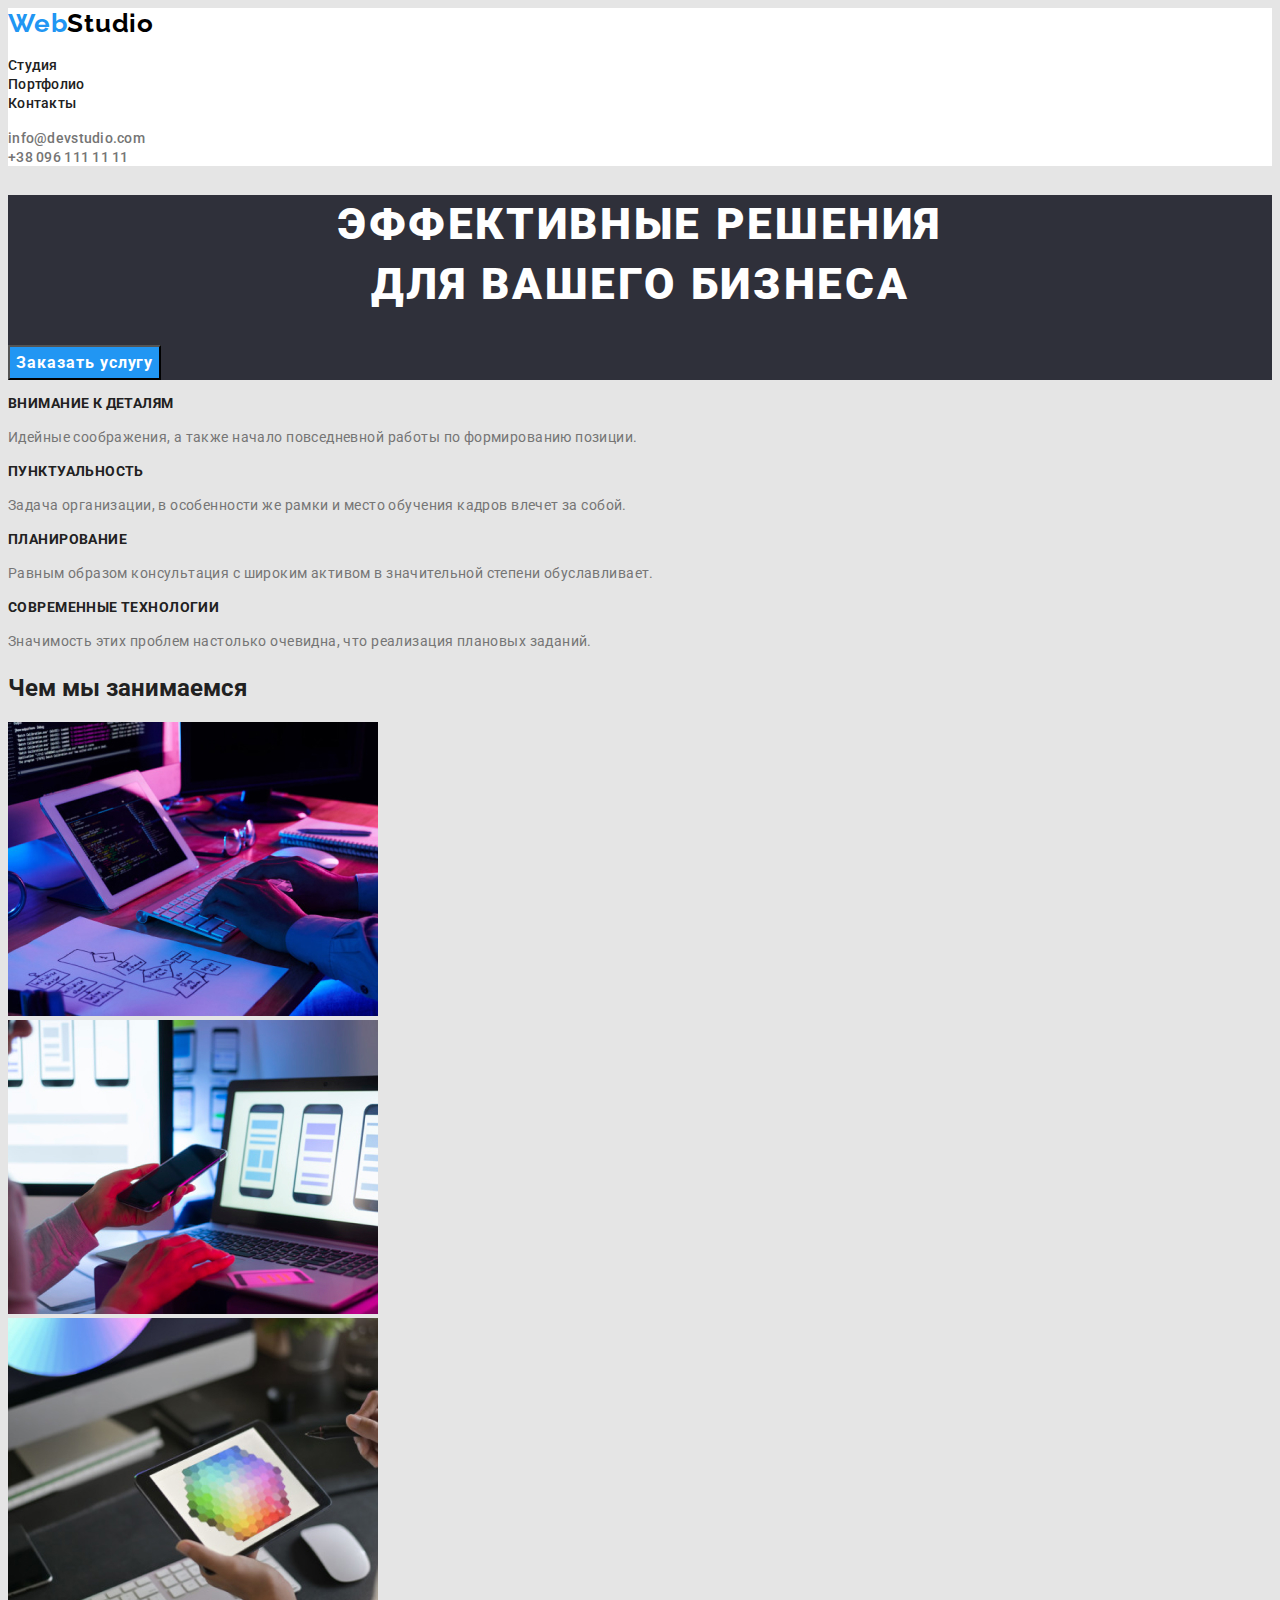
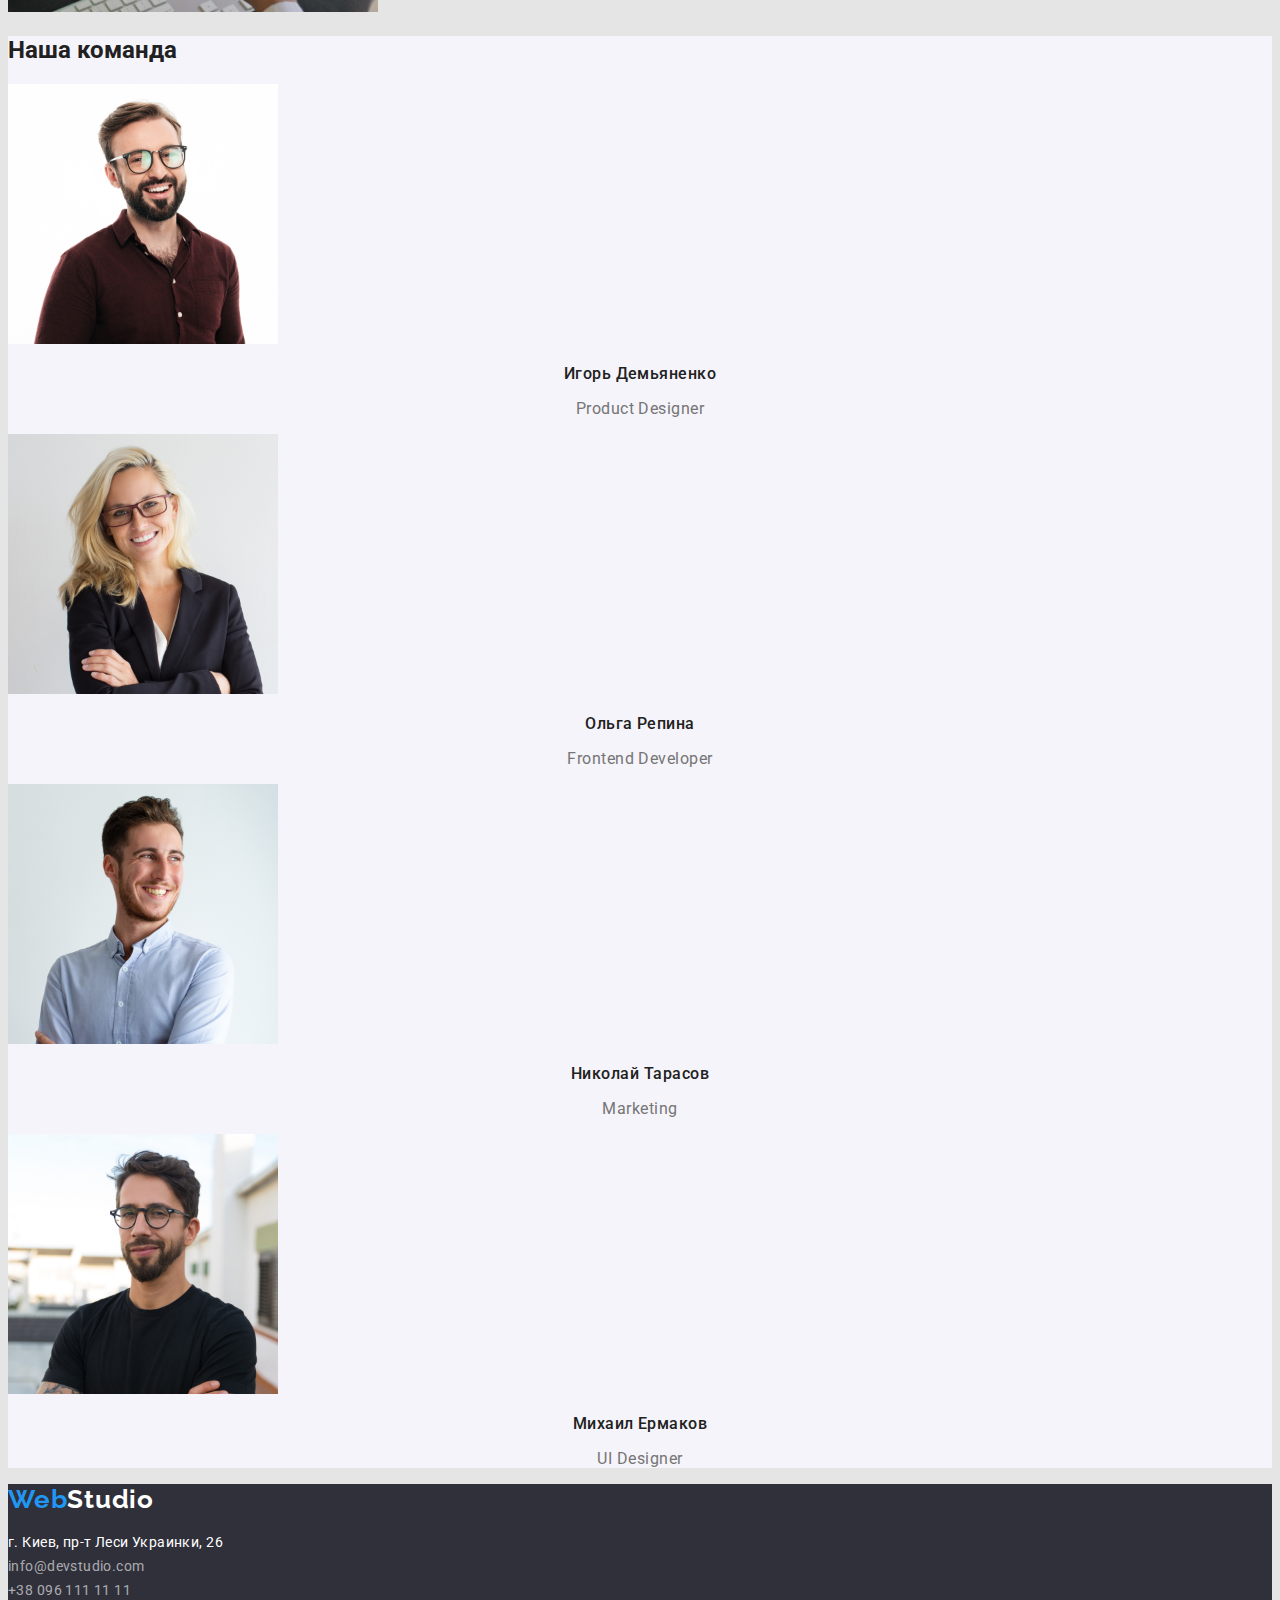
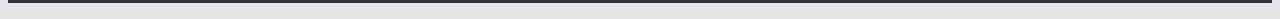
==== index.html @ c7132df7 "Initial commit" ====
<!DOCTYPE html>
<html lang="ru">

<head>
    <meta charset="utf-8" />
    <meta name="viewport" content="width=divice-width, initial-scale=1.0" />
    <title> WebStudio </title>
    <link rel="preconnect" href="https://fonts.googleapis.com">
    <link rel="preconnect" href="https://fonts.gstatic.com" crossorigin>
    <link
        href="https://fonts.googleapis.com/css2?family=Raleway:wght@700&family=Roboto:wght@400;500;700;900&display=swap"
        rel="stylesheet">
    <link rel="stylesheet" href="./css/styles.css">
</head>

<body>
    <header class="header">
        <a class="logo" href="/"><span class="leading-logo">Web</span><span class="trailing-logo">Studio</span></a>
        <nav >
            <ul class="nav list">
                <li><a class="link"  href="/studio.html"><span class="nav-link">Студия</span></a></li>
                <li><a class="link"  href="/portfolio.html"><span class="nav-link">Портфолио</span></a></li>
                <li><a class="link"  href="/contacats.html"><span class="nav-link">Контакты</span class="nav-link"></a> </li>
            </ul>
        </nav>

        <ul class="contact list">
            <li><a class="link"  href="mailto:info@devstudio.com"><span class="contact-link">info@devstudio.com</span></a></li>
            <li><a class="link"  href="tel:+380961111111"><span class="contact-link">+38 096 111 11 11</span></a></a></li>
        </ul>
    </header>
    <main>
        <section class="hero-background">
            <h1 class="hero-title">Эффективные решения <br /> для вашего бизнеса</h1>
            <button class="hero-button" type="button">Заказать услугу</button>
        </section>
        <section>
            <h2 class="characteristics-title">Характеристики</h2>
            <ul class="characteristics list">
                <li>
                    <h3 class="characteristic-title">Внимание к деталям</h3>
                    <p class="characteristic-text">Идейные соображения, а также начало повседневной работы по формированию позиции.</p>
                </li>
                <li>
                    <h3 class="characteristic-title">Пунктуальность</h3>
                    <p class="characteristic-text">Задача организации, в особенности же рамки и место обучения кадров влечет за собой.</p>
                </li>
                <li>
                    <h3 class="characteristic-title">Планирование</h3>
                    <p class="characteristic-text">Равным образом консультация с широким активом в значительной степени обуславливает.</p>
                </li>
                <li>
                    <h3 class="characteristic-title">Современные технологии</h3>
                    <p class="characteristic-text">Значимость этих проблем настолько очевидна, что реализация плановых заданий.</p>
                </li>
            </ul>
        </section>
        <section>
            <h2>Чем мы занимаемся</h2>
            <ul class="tasks list">
                <li><img src="./images/section-photo1.jpg" alt="person typing on the keyboard" width="370" height="294">
                </li>
                <li><img src="./images/section-photo2.jpg" alt="person watching on the phone while browsing laptop"
                        width="370" height="294"></li>
                <li><img src="./images/section-photo3.jpg" alt="person chosing a color gamma on the tablet" width="370"
                        height="294"></li>
            </ul>
        </section>
        <section class="team">
            <h2>Наша команда</h2>
            <ul class="list">
                <li class="teammember-bg">
                    <img src="./images/ihor.jpg" alt="Игорь Демьяненко" width="270" height="260" />
                    <h3 class="teammember-name">Игорь Демьяненко</h3>
                    <p class="teammember-title">Product Designer</p>
                </li>
                <li class="teammember-bg">
                    <img src="./images/olga.jpg" alt="Ольга Репина" width="270" height="260" />
                    <h3 class="teammember-name">Ольга Репина</h3>
                    <p class="teammember-title">Frontend Developer</p>
                </li>
                <li class="teammember-bg">
                    <img src="./images/nikolay.jpg" alt="Николай Тарасов" width="270" height="260" />
                    <h3 class="teammember-name">Николай Тарасов</h3>
                    <p class="teammember-title">Marketing</p>
                </li>
                <li class="teammember-bg">
                    <img src="./images/mikhail.jpg" alt="Михаил Ермаков" width="270" height="260" />
                    <h3 class="teammember-name">Михаил Ермаков</h3>
                    <p class="teammember-title">UI Designer</p>
                </li>
            </ul>
        </section>
    </main>
    <footer class="footer">
        <a class="logo-footer" href="/"><span class="footer-leading-logo">Web</span><span class="footer-trailing-logo">Studio</span></a>
        <address>
            <ul class="list">
                <li><a class="address" href="https://goo.gl/maps/eTvEm1Li8rS29U488"><span class="contact-link-footer">г. Киев, пр-т Леси Украинки, 26</span></a></li>
                <li><a class="address" href="mailto:info@devstudio.com"><span class="contacts">info@devstudio.com</span></a></li>
                <li><a class="address" href="tel:+380961111111"><span class="contacts">+38 096 111 11 11</span></a></li>
            </ul>
        </address>
    </footer>
</body>

</html>
---- css/styles.css ----
.header {
  background-color: #fff;
}

body {
  font-family: "Roboto", sans-serif;
  color: #212121;
  background-color: #e5e5e5;
}

.list {
  list-style-type: none;
  padding-left: 0;
  margin-left: 0;
}

.logo {
  font-family: "Raleway", sans-serif;
  font-style: normal;
  font-weight: bold;
  font-size: 26px;
  line-height: 1.19;
  letter-spacing: 0.03em;
  text-decoration-line: none;
}
.leading-logo {
  color: #2196f3;
}
.trailing-logo {
  color: #000;
}

.link {
  font-family: inherit;
  font-style: normal;
  font-weight: 500;
  font-size: 14px;
  line-height: 1.14;
  letter-spacing: 0.02em;
  text-decoration-line: none;
  color: inherit;
}

.nav-link:hover {
  color: #2196f3;
}

.contact-link {
  color: #757575;
}
.contact-link:hover {
  color: #2196f3;
}

.team {
  background-color: #f5f4fa;
}
.teannenber-bg {
  color: #ffffff;
}
.hero-background {
  background-color: #2f303a;
}
.hero-title {
  font-family: inherit;
  font-style: normal;
  font-weight: 900;
  font-size: 44px;
  line-height: 1.36;
  text-align: center;
  letter-spacing: 0.06em;
  text-transform: uppercase;
  color: #fff;
}

.hero-button {
  font-family: inherit;
  font-style: normal;
  font-weight: bold;
  font-size: 16px;
  line-height: 1.87;
  align-items: center;
  text-align: center;
  letter-spacing: 0.06em;
  color: #fff;
  background-color: #2196f3;
}

.characteristics-title {
  display: none;
}
.characteristic-title {
  font-family: inherit;
  font-style: normal;
  font-weight: bold;
  font-size: 14px;
  line-height: 1.14;
  letter-spacing: 0.03em;
  text-transform: uppercase;
  color: inherit;
}

.characteristic-text {
  font-family: inherit;
  font-style: normal;
  font-weight: normal;
  font-size: 14px;
  line-height: 1.71;
  letter-spacing: 0.03em;
  color: #757575;
}
.teammember-name {
  font-family: inherit;
  font-style: normal;
  font-weight: 500;
  font-size: 16px;
  line-height: 1.19;
  text-align: center;
  letter-spacing: 0.03em;
  color: inherit;
}
.teammember-title {
  font-family: inherit;
  font-style: normal;
  font-weight: normal;
  font-size: 16px;
  line-height: 1.19;
  text-align: center;
  letter-spacing: 0.03em;
  color: #757575;
}

.footer {
  background-color: #2f303a;
}
.logo-footer {
  font-family: Raleway;
  font-style: normal;
  font-weight: bold;
  font-size: 26px;
  line-height: 1.19;
  letter-spacing: 0.03em;
  text-decoration-line: none;
}
.footer-leading-logo {
  color: #2196f3;
}

.footer-trailing-logo {
  color: #fff;
}

.address {
  font-family: inherit;
  font-style: normal;
  font-weight: normal;
  font-size: 14px;
  line-height: 1.71;
  letter-spacing: 0.03em;
  text-decoration-line: none;
  color: #ffffff;
}
.address .contacts {
  color: rgba(255, 255, 255, 0.6);
}

.address:hover,
.contacts:hover {
  color: #2196f3;
}

.filter-button {
  font-family: inherit;
  font-style: normal;
  font-weight: 500;
  font-size: 16px;
  line-height: 1.62;
  text-align: center;
  letter-spacing: 0.03em;
  color: inherit;
  background-color: #f5f4fa;
}

.filter-button:focus,
.filter-button:hover {
  background-color: #2196f3;
}
.portfolio {
  background-color: #fff;
}
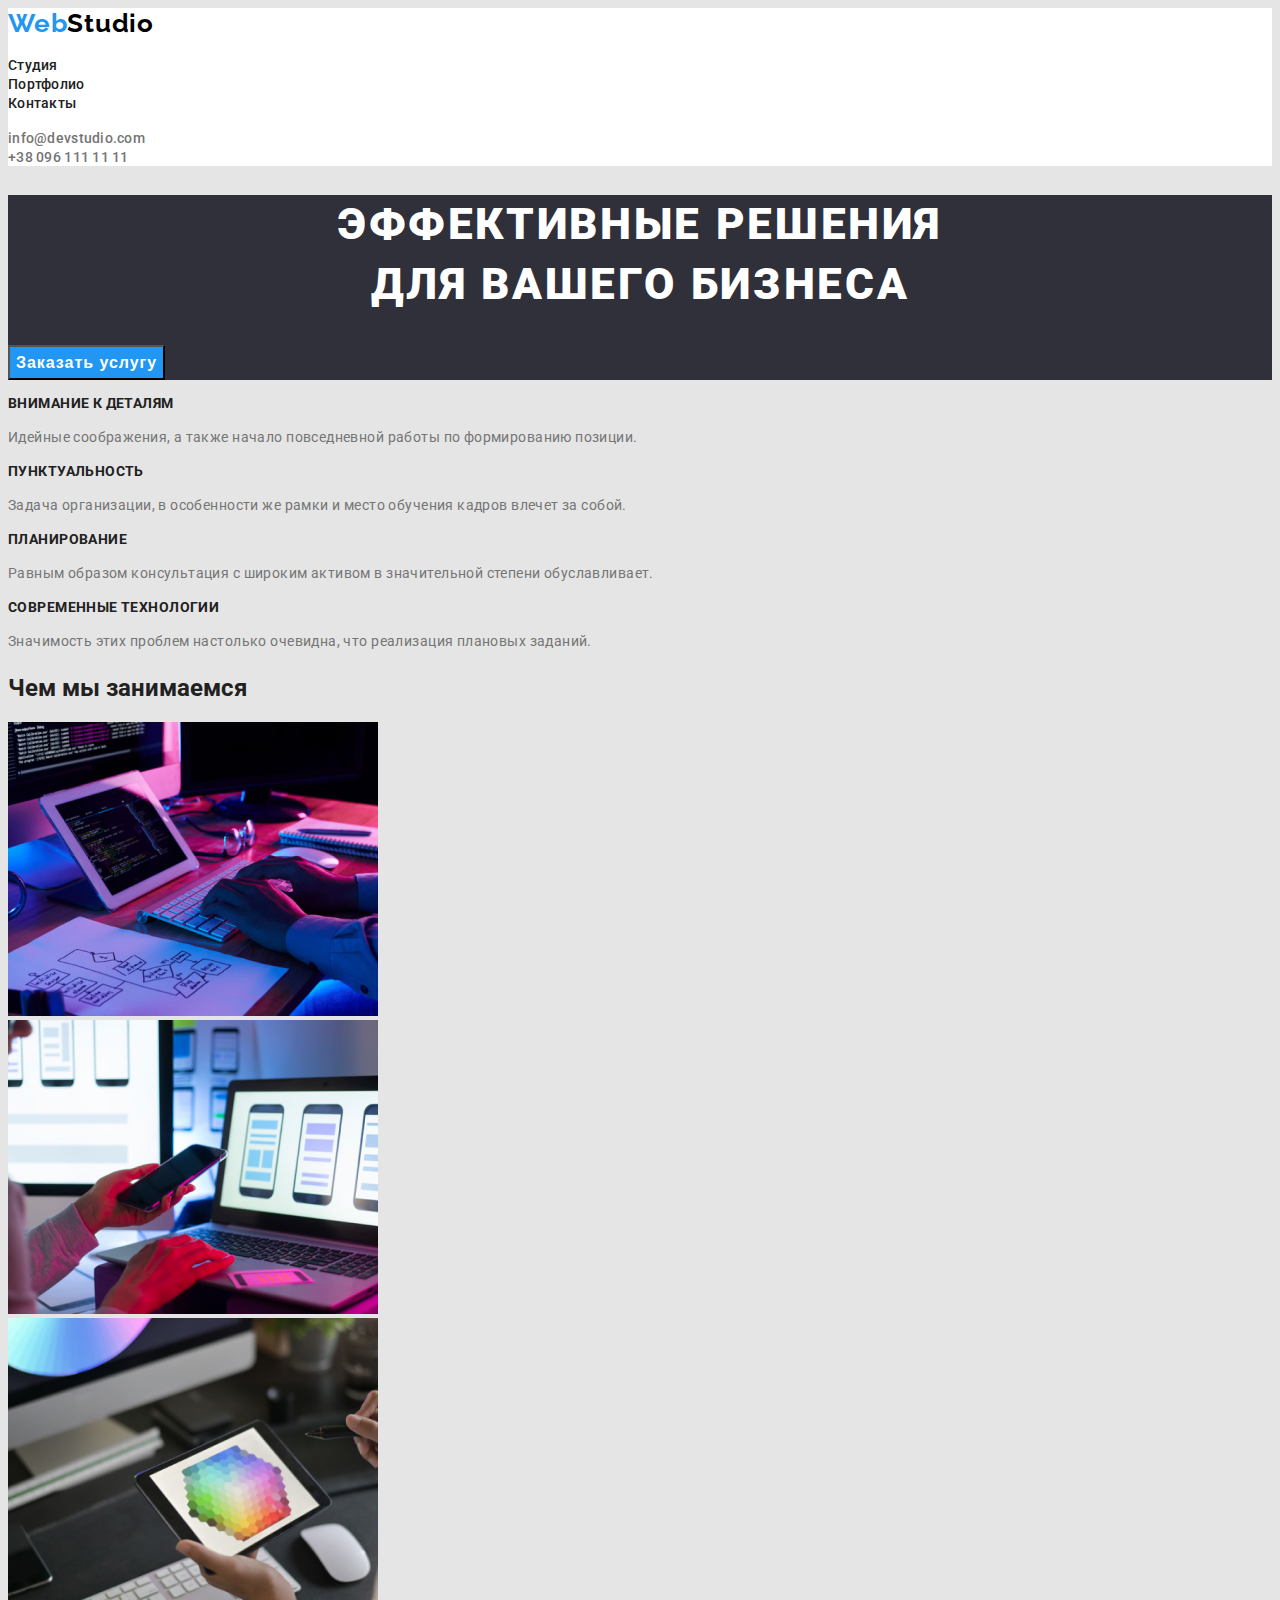
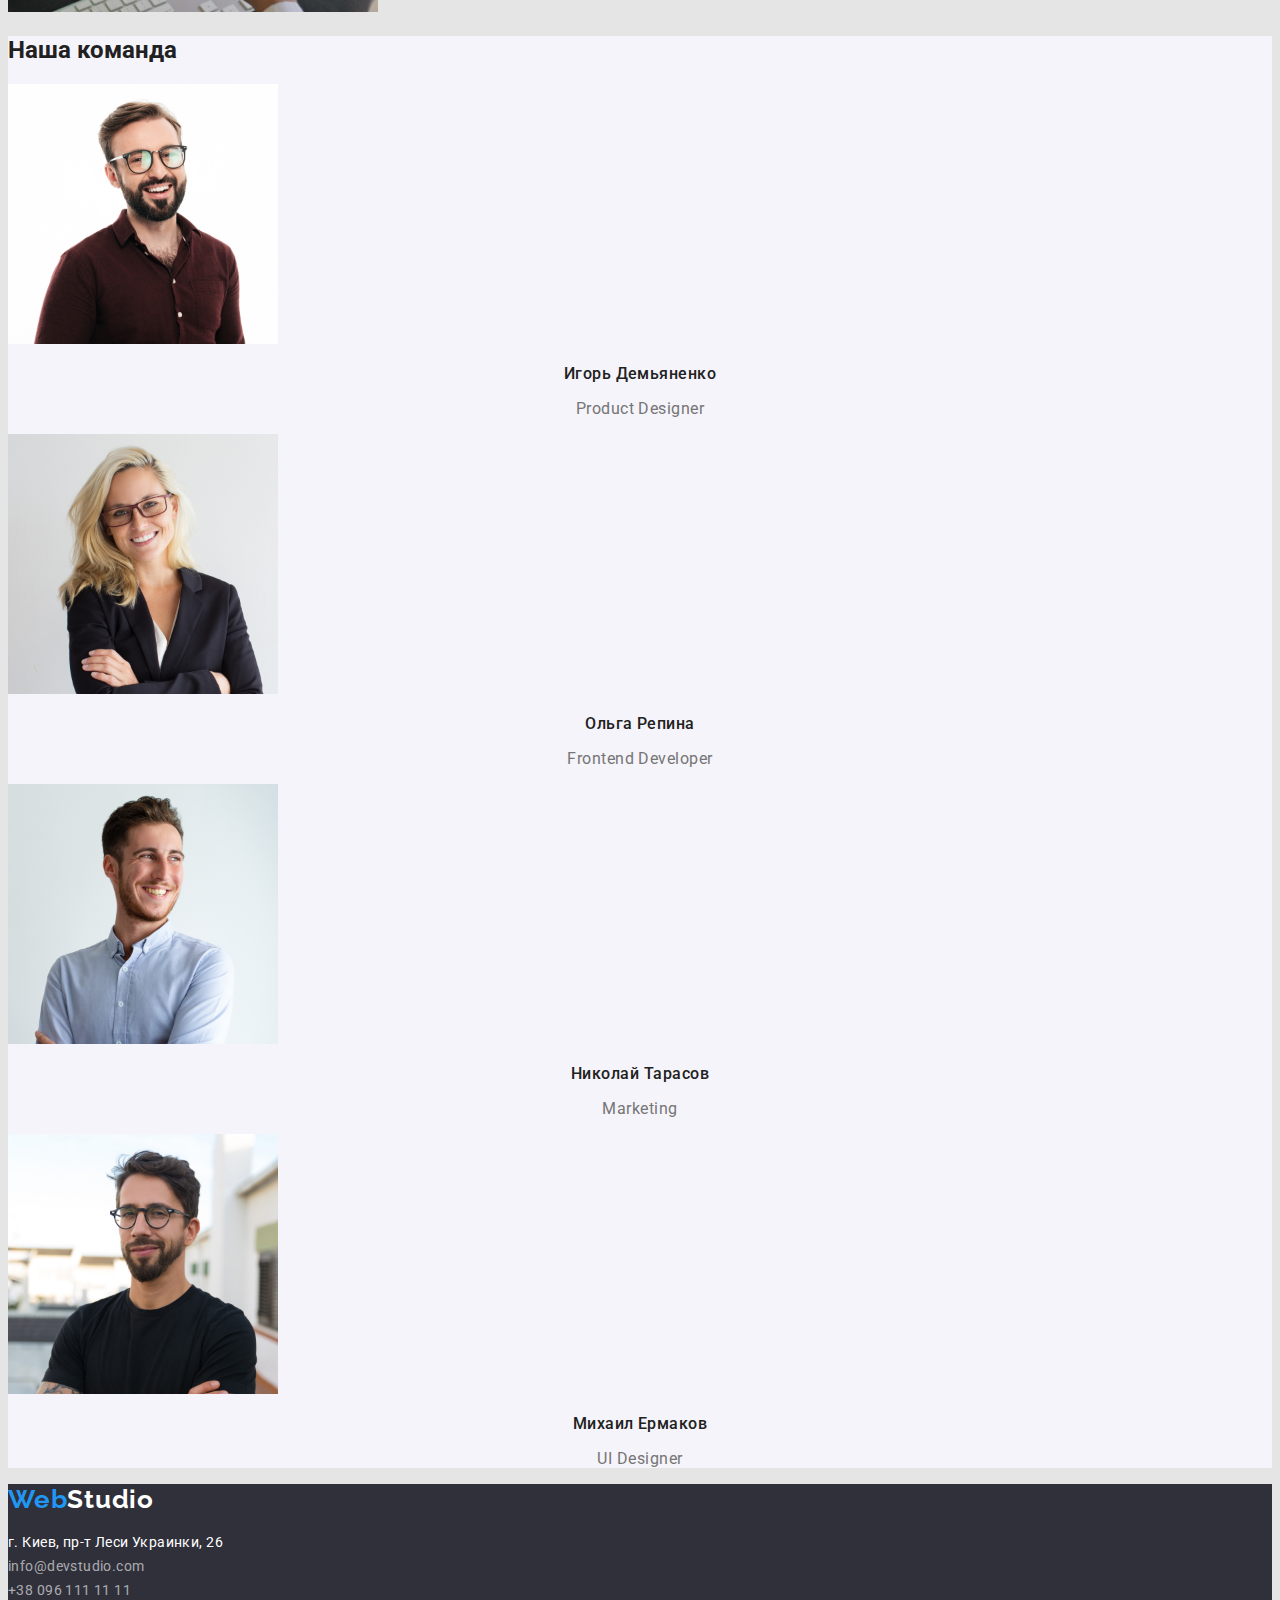
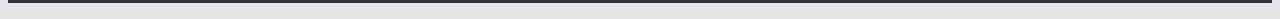
==== commit 84453d2e: "2" ====
--- a/index.html
+++ b/index.html
@@ -18,7 +18,7 @@
         <a class="logo" href="/"><span class="leading-logo">Web</span><span class="trailing-logo">Studio</span></a>
         <nav >
             <ul class="nav list">
-                <li><a class="link"  href="/studio.html"><span class="nav-link">Студия</span></a></li>
+                <li><a class="link"  href="/index.html"><span class="nav-link">Студия</span></a></li>
                 <li><a class="link"  href="/portfolio.html"><span class="nav-link">Портфолио</span></a></li>
                 <li><a class="link"  href="/contacats.html"><span class="nav-link">Контакты</span class="nav-link"></a> </li>
             </ul>
@@ -93,12 +93,15 @@
         </section>
     </main>
     <footer class="footer">
-        <a class="logo-footer" href="/"><span class="footer-leading-logo">Web</span><span class="footer-trailing-logo">Studio</span></a>
+        <a class="logo-footer" href="index.html"><span class="footer-leading-logo">Web</span><span
+                class="footer-trailing-logo">Studio</span></a>
         <address>
             <ul class="list">
-                <li><a class="address" href="https://goo.gl/maps/eTvEm1Li8rS29U488"><span class="contact-link-footer">г. Киев, пр-т Леси Украинки, 26</span></a></li>
-                <li><a class="address" href="mailto:info@devstudio.com"><span class="contacts">info@devstudio.com</span></a></li>
-                <li><a class="address" href="tel:+380961111111"><span class="contacts">+38 096 111 11 11</span></a></li>
+                <li><a class="address contact-link-footer" href="https://goo.gl/maps/eTvEm1Li8rS29U488">г.
+                        Киев, пр-т Леси Украинки, 26</a></li>
+                <li><a class="address contacts" href="mailto:info@devstudio.com">info@devstudio.com</a>
+                </li>
+                <li><a class="address contacts" href="tel:+380961111111">+38 096 111 11 11</a></li>
             </ul>
         </address>
     </footer>
--- a/css/styles.css
+++ b/css/styles.css
@@ -4,6 +4,7 @@
 
 body {
   font-family: "Roboto", sans-serif;
+  font-style: normal;
   color: #212121;
   background-color: #e5e5e5;
 }
@@ -16,7 +17,6 @@
 
 .logo {
   font-family: "Raleway", sans-serif;
-  font-style: normal;
   font-weight: bold;
   font-size: 26px;
   line-height: 1.19;
@@ -31,8 +31,6 @@
 }
 
 .link {
-  font-family: inherit;
-  font-style: normal;
   font-weight: 500;
   font-size: 14px;
   line-height: 1.14;
@@ -62,8 +60,6 @@
   background-color: #2f303a;
 }
 .hero-title {
-  font-family: inherit;
-  font-style: normal;
   font-weight: 900;
   font-size: 44px;
   line-height: 1.36;
@@ -74,8 +70,6 @@
 }
 
 .hero-button {
-  font-family: inherit;
-  font-style: normal;
   font-weight: bold;
   font-size: 16px;
   line-height: 1.87;
@@ -90,8 +84,6 @@
   display: none;
 }
 .characteristic-title {
-  font-family: inherit;
-  font-style: normal;
   font-weight: bold;
   font-size: 14px;
   line-height: 1.14;
@@ -101,17 +93,12 @@
 }
 
 .characteristic-text {
-  font-family: inherit;
-  font-style: normal;
-  font-weight: normal;
   font-size: 14px;
   line-height: 1.71;
   letter-spacing: 0.03em;
   color: #757575;
 }
 .teammember-name {
-  font-family: inherit;
-  font-style: normal;
   font-weight: 500;
   font-size: 16px;
   line-height: 1.19;
@@ -120,9 +107,6 @@
   color: inherit;
 }
 .teammember-title {
-  font-family: inherit;
-  font-style: normal;
-  font-weight: normal;
   font-size: 16px;
   line-height: 1.19;
   text-align: center;
@@ -151,16 +135,14 @@
 }
 
 .address {
-  font-family: inherit;
   font-style: normal;
-  font-weight: normal;
   font-size: 14px;
   line-height: 1.71;
   letter-spacing: 0.03em;
   text-decoration-line: none;
   color: #ffffff;
 }
-.address .contacts {
+.contacts {
   color: rgba(255, 255, 255, 0.6);
 }
 
@@ -170,8 +152,6 @@
 }
 
 .filter-button {
-  font-family: inherit;
-  font-style: normal;
   font-weight: 500;
   font-size: 16px;
   line-height: 1.62;
@@ -188,3 +168,17 @@
 .portfolio {
   background-color: #fff;
 }
+
+.example-name {
+  font-weight: bold;
+  font-size: 18px;
+  line-height: 2;
+  letter-spacing: 0.06em;
+}
+
+.example-type {
+  font-size: 16px;
+  line-height: 1.87;
+  letter-spacing: 0.03em;
+  color: #757575;
+}
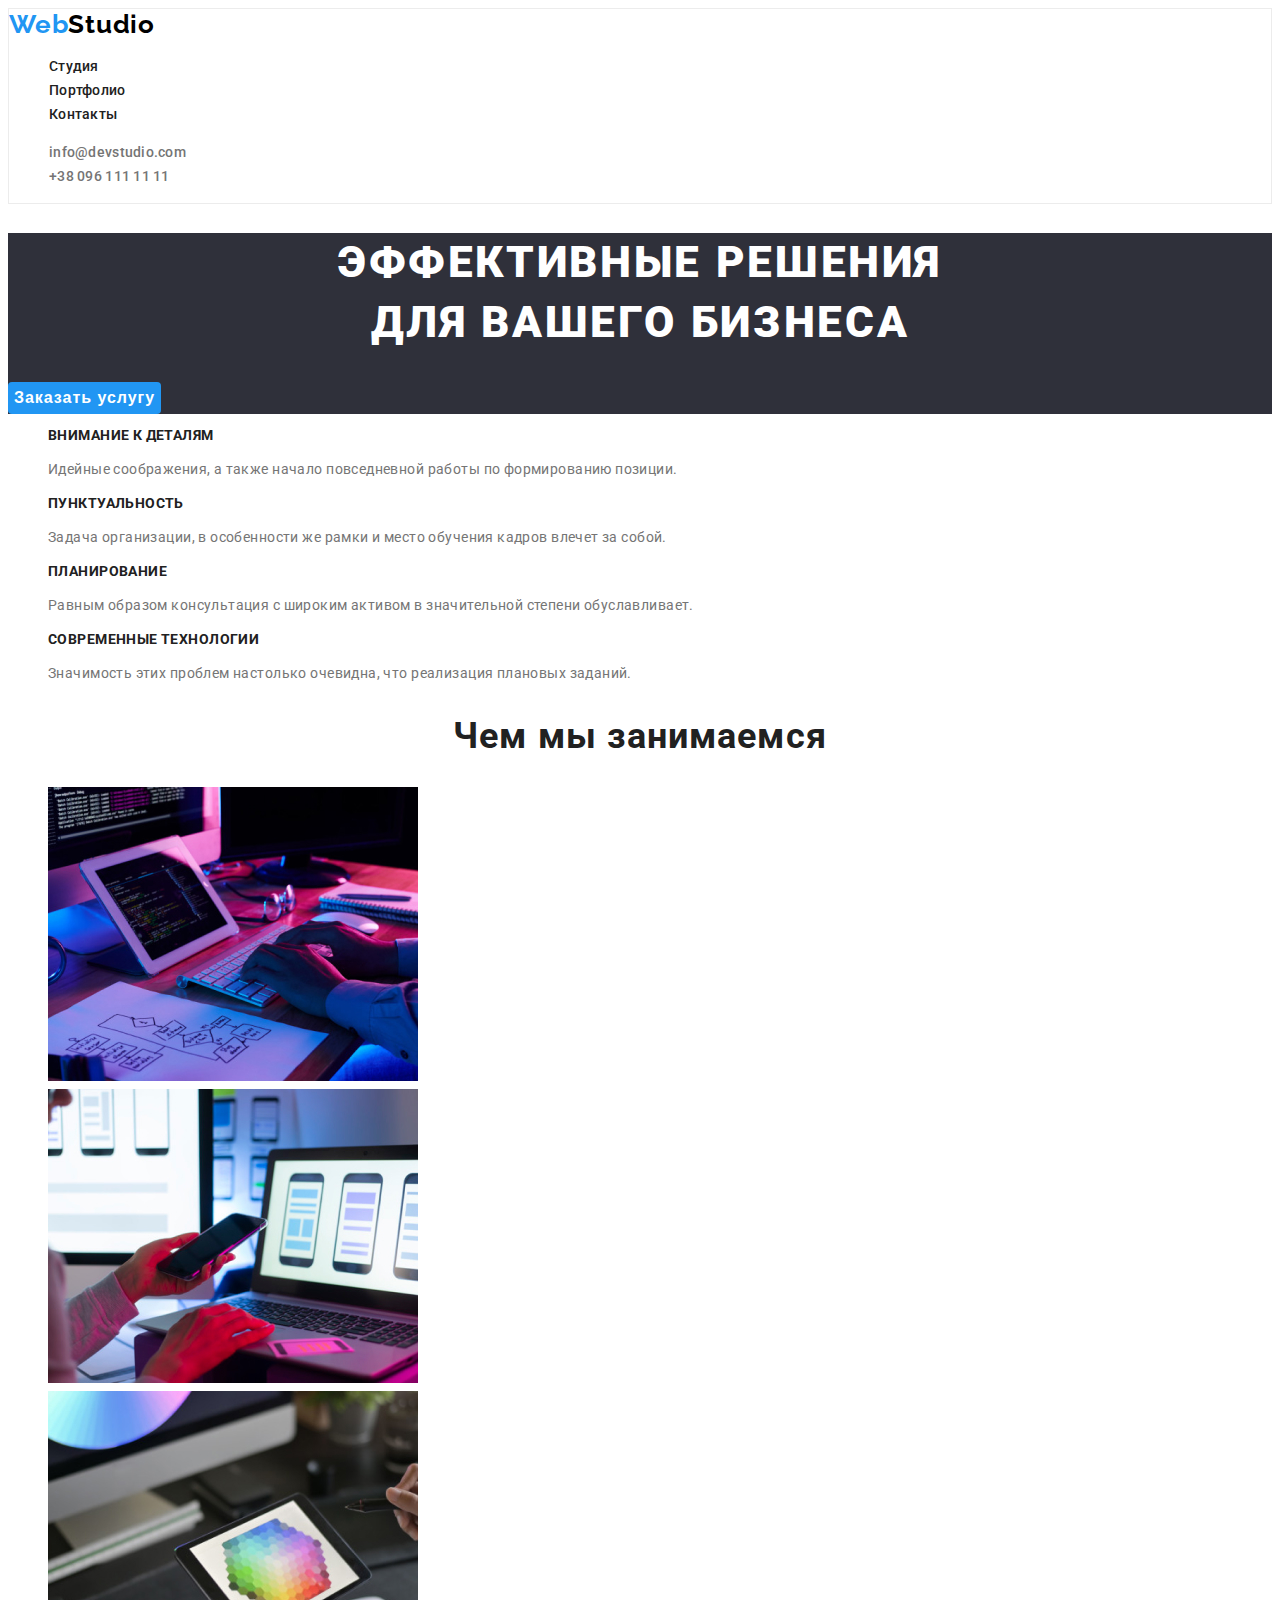
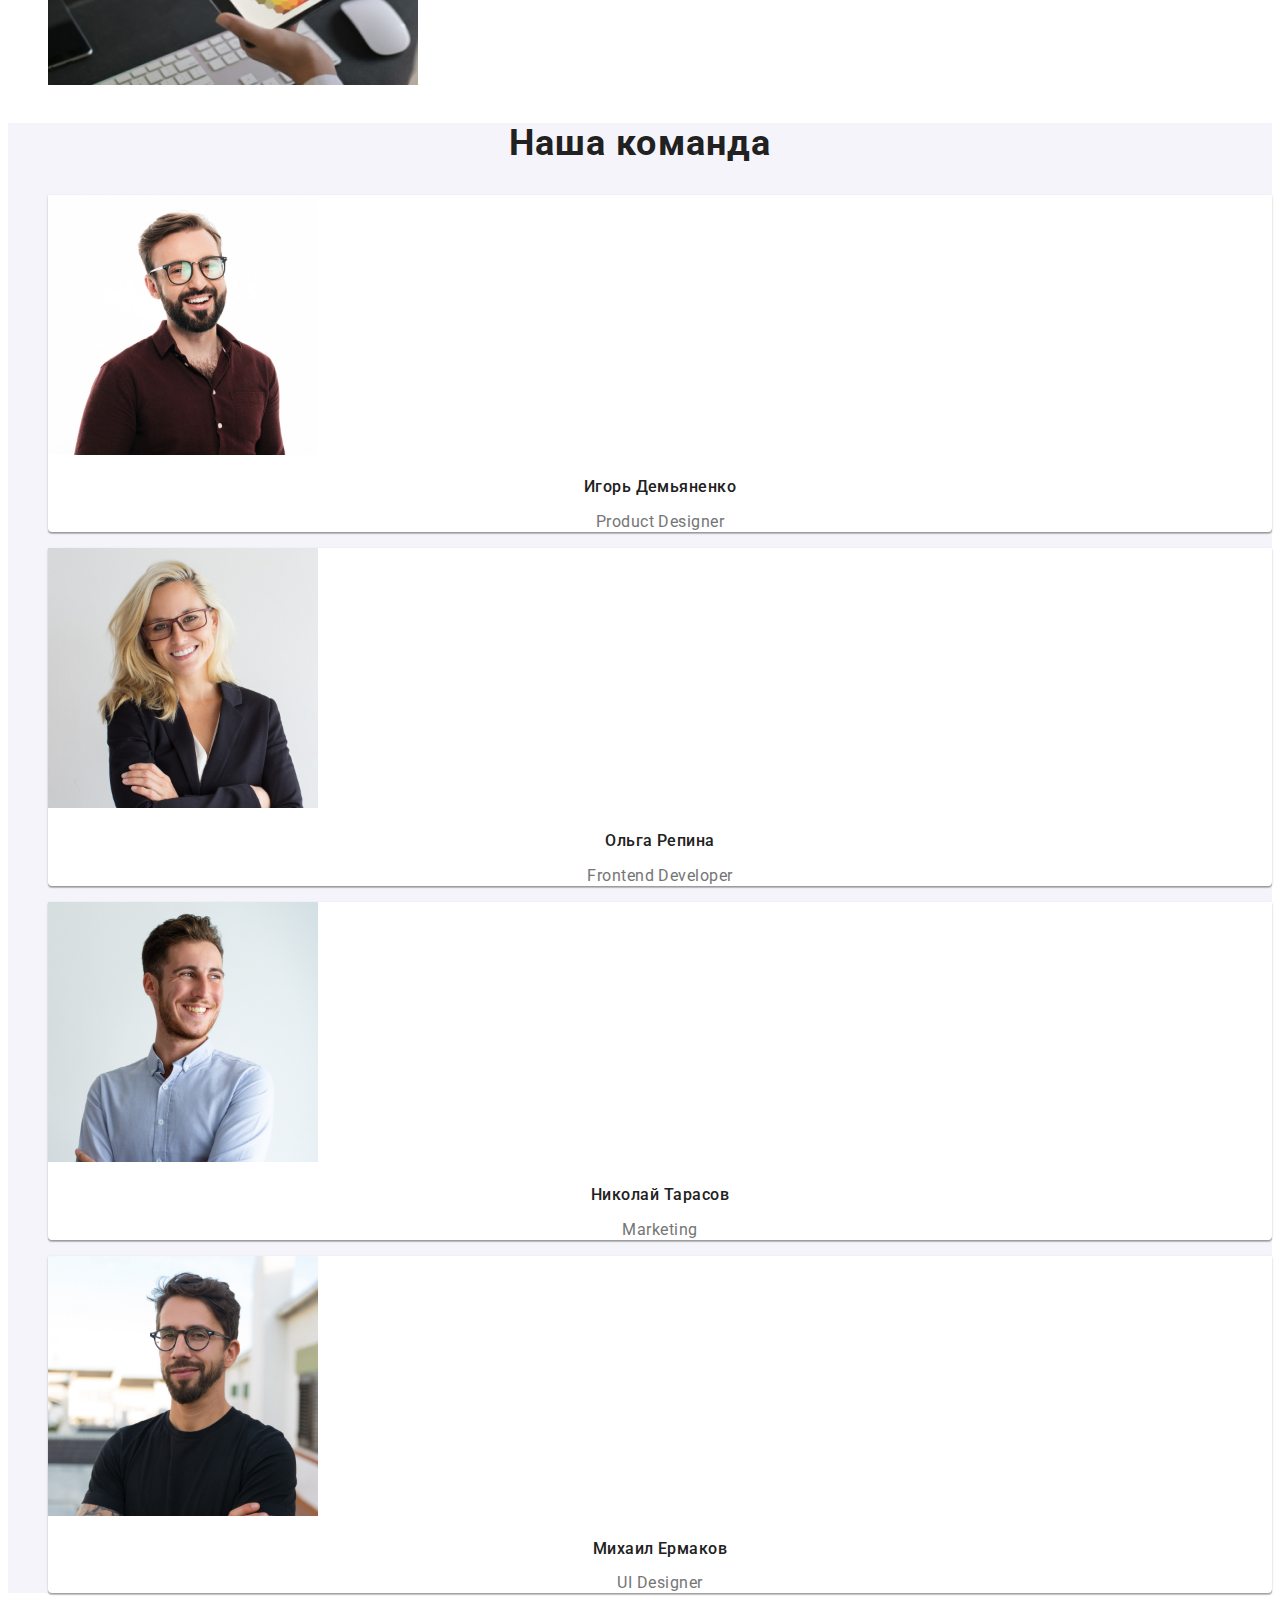
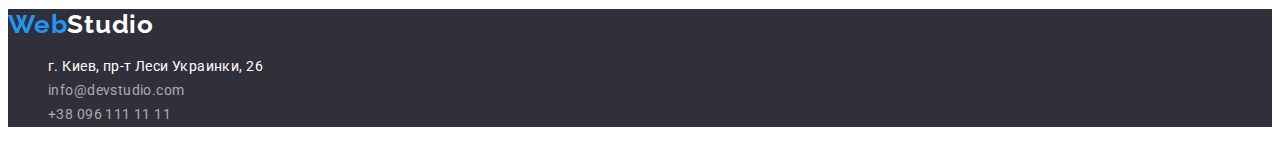
==== commit b93a50ef: "1" ====
--- a/index.html
+++ b/index.html
@@ -1,110 +1,138 @@
 <!DOCTYPE html>
 <html lang="ru">
-
-<head>
-    <meta charset="utf-8" />
-    <meta name="viewport" content="width=divice-width, initial-scale=1.0" />
-    <title> WebStudio </title>
-    <link rel="preconnect" href="https://fonts.googleapis.com">
-    <link rel="preconnect" href="https://fonts.gstatic.com" crossorigin>
-    <link
-        href="https://fonts.googleapis.com/css2?family=Raleway:wght@700&family=Roboto:wght@400;500;700;900&display=swap"
-        rel="stylesheet">
-    <link rel="stylesheet" href="./css/styles.css">
-</head>
-
-<body>
-    <header class="header">
-        <a class="logo" href="/"><span class="leading-logo">Web</span><span class="trailing-logo">Studio</span></a>
-        <nav >
-            <ul class="nav list">
-                <li><a class="link"  href="/index.html"><span class="nav-link">Студия</span></a></li>
-                <li><a class="link"  href="/portfolio.html"><span class="nav-link">Портфолио</span></a></li>
-                <li><a class="link"  href="/contacats.html"><span class="nav-link">Контакты</span class="nav-link"></a> </li>
-            </ul>
-        </nav>
-
-        <ul class="contact list">
-            <li><a class="link"  href="mailto:info@devstudio.com"><span class="contact-link">info@devstudio.com</span></a></li>
-            <li><a class="link"  href="tel:+380961111111"><span class="contact-link">+38 096 111 11 11</span></a></a></li>
-        </ul>
-    </header>
-    <main>
-        <section class="hero-background">
-            <h1 class="hero-title">Эффективные решения <br /> для вашего бизнеса</h1>
-            <button class="hero-button" type="button">Заказать услугу</button>
-        </section>
-        <section>
-            <h2 class="characteristics-title">Характеристики</h2>
-            <ul class="characteristics list">
-                <li>
-                    <h3 class="characteristic-title">Внимание к деталям</h3>
-                    <p class="characteristic-text">Идейные соображения, а также начало повседневной работы по формированию позиции.</p>
+    <head>
+        <meta charset="utf-8" />
+        <meta name="viewport" content="width=divice-width, initial-scale=1.0" />
+        <title> WebStudio </title>
+        <link rel="preconnect" href="https://fonts.googleapis.com">
+        <link rel="preconnect" href="https://fonts.gstatic.com" crossorigin>
+        <link
+            href="https://fonts.googleapis.com/css2?family=Raleway:wght@700&family=Roboto:wght@400;500;700;900&display=swap"
+            rel="stylesheet">
+        <link rel="stylesheet" href="./css/styles.css">
+    </head>
+    <body>
+        <header class="header">
+            <a class="logo link" href="/">Web<span class="logo-header">Studio</span></a>
+            <nav class="nav">
+                <ul class="list">
+                    <li class="item">
+                        <a class="link current" href="/">Студия</a>
+                    </li>
+                    <li class="item">
+                        <a class="link" href="./portfolio.html">Портфолио</a>
+                    </li>
+                    <li class="item">
+                        <a class="link" href="#">Контакты</a>
+                    </li>
+                </ul>
+            </nav>
+            <ul class="list">
+                <li class="item">
+                    <a class="link address" href="mailto:info@devstudio.com">info@devstudio.com</a>
                 </li>
-                <li>
-                    <h3 class="characteristic-title">Пунктуальность</h3>
-                    <p class="characteristic-text">Задача организации, в особенности же рамки и место обучения кадров влечет за собой.</p>
-                </li>
-                <li>
-                    <h3 class="characteristic-title">Планирование</h3>
-                    <p class="characteristic-text">Равным образом консультация с широким активом в значительной степени обуславливает.</p>
-                </li>
-                <li>
-                    <h3 class="characteristic-title">Современные технологии</h3>
-                    <p class="characteristic-text">Значимость этих проблем настолько очевидна, что реализация плановых заданий.</p>
+                <li class="item">
+                    <a class="link address" href="tel:+380961111111">+38 096 111 11 11</a>
                 </li>
             </ul>
-        </section>
-        <section>
-            <h2>Чем мы занимаемся</h2>
-            <ul class="tasks list">
-                <li><img src="./images/section-photo1.jpg" alt="person typing on the keyboard" width="370" height="294">
-                </li>
-                <li><img src="./images/section-photo2.jpg" alt="person watching on the phone while browsing laptop"
-                        width="370" height="294"></li>
-                <li><img src="./images/section-photo3.jpg" alt="person chosing a color gamma on the tablet" width="370"
-                        height="294"></li>
-            </ul>
-        </section>
-        <section class="team">
-            <h2>Наша команда</h2>
-            <ul class="list">
-                <li class="teammember-bg">
-                    <img src="./images/ihor.jpg" alt="Игорь Демьяненко" width="270" height="260" />
-                    <h3 class="teammember-name">Игорь Демьяненко</h3>
-                    <p class="teammember-title">Product Designer</p>
-                </li>
-                <li class="teammember-bg">
-                    <img src="./images/olga.jpg" alt="Ольга Репина" width="270" height="260" />
-                    <h3 class="teammember-name">Ольга Репина</h3>
-                    <p class="teammember-title">Frontend Developer</p>
-                </li>
-                <li class="teammember-bg">
-                    <img src="./images/nikolay.jpg" alt="Николай Тарасов" width="270" height="260" />
-                    <h3 class="teammember-name">Николай Тарасов</h3>
-                    <p class="teammember-title">Marketing</p>
-                </li>
-                <li class="teammember-bg">
-                    <img src="./images/mikhail.jpg" alt="Михаил Ермаков" width="270" height="260" />
-                    <h3 class="teammember-name">Михаил Ермаков</h3>
-                    <p class="teammember-title">UI Designer</p>
-                </li>
-            </ul>
-        </section>
-    </main>
-    <footer class="footer">
-        <a class="logo-footer" href="index.html"><span class="footer-leading-logo">Web</span><span
-                class="footer-trailing-logo">Studio</span></a>
-        <address>
-            <ul class="list">
-                <li><a class="address contact-link-footer" href="https://goo.gl/maps/eTvEm1Li8rS29U488">г.
-                        Киев, пр-т Леси Украинки, 26</a></li>
-                <li><a class="address contacts" href="mailto:info@devstudio.com">info@devstudio.com</a>
-                </li>
-                <li><a class="address contacts" href="tel:+380961111111">+38 096 111 11 11</a></li>
-            </ul>
-        </address>
-    </footer>
-</body>
-
-</html>+        </header>
+        <main>
+            <section class="hero">
+                <h1 class="title">Эффективные решения <br /> для вашего бизнеса</h1>
+                <button class="button" type="button">Заказать услугу</button>
+            </section>
+            <section class="advantages">
+                <h2 class="hidden">Наши преймущества</h2>
+                <ul class="list">
+                    <li class="item">
+                        <h3 class="title">
+                            Внимание к деталям
+                        </h3>
+                        <p class="text">
+                            Идейные соображения, а также начало повседневной работы по формированию позиции.
+                        </p>
+                    </li>
+                    <li class="item">
+                        <h3 class="title">
+                            Пунктуальность
+                        </h3>
+                        <p class="text">
+                            Задача организации, в особенности же рамки и место обучения кадров влечет за собой.
+                        </p>
+                    </li>
+                    <li class="item">
+                        <h3 class="title">
+                            Планирование
+                        </h3>
+                        <p class="text">
+                            Равным образом консультация с широким активом в значительной степени обуславливает.
+                        </p>
+                    </li>
+                    <li class="item">
+                        <h3 class="title">
+                            Современные технологии
+                        </h3>
+                        <p class="text">
+                            Значимость этих проблем настолько очевидна, что реализация плановых заданий.
+                        </p>
+                    </li>
+                </ul>
+            </section>
+            <section class="work">
+                <h2 class="title">Чем мы занимаемся</h2>
+                <ul class="list">
+                    <li class="item">
+                        <img src="./images/section-photo1.jpg" alt="Програмист за роботой" width="370" height="294">
+                    </li>
+                    <li class="item">
+                        <img src="./images/section-photo2.jpg" alt="Разработка мобильных приложений" width="370" height="294">
+                    </li>
+                    <li class="item">
+                        <img src="./images/section-photo3.jpg" alt="Веб-дизайн" width="370" height="294">
+                    </li>
+                </ul>
+            </section>
+            <section class="team">
+                <h2 class="title">Наша команда</h2>
+                <ul class="list">
+                    <li class="item">
+                        <img src="./images/ihor.jpg" alt="Игорь Демьяненко" width="270" height="260" />
+                        <h3 class="title">Игорь Демьяненко</h3>
+                        <p class="text">Product Designer</p>
+                    </li>
+                    <li class="item">
+                        <img src="./images/olga.jpg" alt="Ольга Репина" width="270" height="260" />
+                        <h3 class="title">Ольга Репина</h3>
+                        <p class="text">Frontend Developer</p>
+                    </li>
+                    <li class="item">
+                        <img src="./images/nikolay.jpg" alt="Николай Тарасов" width="270" height="260" />
+                        <h3 class="title">Николай Тарасов</h3>
+                        <p class="text">Marketing</p>
+                    </li>
+                    <li class="item">
+                        <img src="./images/mikhail.jpg" alt="Михаил Ермаков" width="270" height="260" />
+                        <h3 class="title">Михаил Ермаков</h3>
+                        <p class="text">UI Designer</p>
+                    </li>
+                </ul>
+            </section>
+        </main>
+        <footer class="footer">
+            <a class="link logo" href="/">Web<span class="logo-footer">Studio</span></a>
+            <address>
+                <ul class="list">
+                    <li>
+                        <a class="link map" href="https://goo.gl/maps/MKQ6ixuW8aqWwScH6">г. Киев, пр-т Леси Украинки, 26</a>
+                    </li>
+                    <li>
+                        <a class="link" href="mailto:info@devstudio.com">info@devstudio.com</a>
+                    </li>
+                    <li>
+                        <a class="link" href="tel:+380961111111">+38 096 111 11 11</a>
+                    </li>
+                </ul>
+            </address>
+        </footer>
+    </body>
+</html>
--- a/css/styles.css
+++ b/css/styles.css
@@ -1,184 +1,257 @@
-.header {
-  background-color: #fff;
-}
+:root {
+  --primary-text-color: #757575;
+  --primary-bg-color: #ffffff;
+  --secondary-bg-color: #f5f4fa;
+  --footer-hero-bg-color: #2f303a;
+  --title-link-color: #212121;
+  --secondary-link-color: #757575;
+  --accent-color: #2196f3;
+  --logo-up-color: #000000;
+  --logo-down-color: #ffffff;
+  --address-color: #ffffff;
+  --address-secondary-color: rgba(255, 255, 255, 0.6);
+}
+
+/* General styles */
 
 body {
-  font-family: "Roboto", sans-serif;
-  font-style: normal;
-  color: #212121;
-  background-color: #e5e5e5;
+  color: var(--primary-text-color);
+  background-color: var(--primary-bg-color);
+  font-family: Roboto, sans-serif;
+  font-size: 14px;
+  line-height: 1.71;
+  letter-spacing: 0.03em;
+}
+
+.button {
+  border: none;
+  outline: none;
 }
 
 .list {
-  list-style-type: none;
-  padding-left: 0;
-  margin-left: 0;
-}
+  list-style: none;
+}
+
+.link {
+  text-decoration: none;
+}
+
+.hidden {
+  display: none;
+}
+
+.title {
+  color: var(--title-link-color);
+  font-weight: 700;
+  font-size: 36px;
+  line-height: 1.17;
+}
+
+/* Logo  */
 
 .logo {
   font-family: "Raleway", sans-serif;
-  font-weight: bold;
+  font-weight: 700;
   font-size: 26px;
   line-height: 1.19;
-  letter-spacing: 0.03em;
-  text-decoration-line: none;
-}
-.leading-logo {
-  color: #2196f3;
-}
-.trailing-logo {
-  color: #000;
-}
-
-.link {
+  color: var(--accent-color);
+  letter-spacing: 0.03em;
+}
+
+.logo-header {
+  color: var(--logo-up-color);
+}
+
+.logo-footer {
+  color: var(--logo-down-color);
+}
+
+/* Rest of the header */
+
+.header {
+  border: 1px solid #ececec;
+}
+
+.nav .link {
   font-weight: 500;
   font-size: 14px;
   line-height: 1.14;
   letter-spacing: 0.02em;
-  text-decoration-line: none;
-  color: inherit;
-}
-
-.nav-link:hover {
-  color: #2196f3;
-}
-
-.contact-link {
-  color: #757575;
-}
-.contact-link:hover {
-  color: #2196f3;
-}
-
-.team {
-  background-color: #f5f4fa;
-}
-.teannenber-bg {
-  color: #ffffff;
-}
-.hero-background {
-  background-color: #2f303a;
-}
-.hero-title {
+  color: var(--title-link-color);
+}
+
+.header .address {
+  font-weight: 500;
+  font-size: 14px;
+  line-height: 1.14;
+  letter-spacing: 0.02em;
+  color: var(--secondary-link-color);
+}
+
+.nav .link:hover,
+.nav .link:focus,
+.header .address:hover,
+.header .address:focus {
+  color: var(--accent-color);
+}
+
+/* Hero */
+
+.hero {
+  background-color: var(--footer-hero-bg-color);
+}
+
+.hero .title {
+  color: var(--primary-bg-color);
   font-weight: 900;
   font-size: 44px;
   line-height: 1.36;
+
   text-align: center;
   letter-spacing: 0.06em;
   text-transform: uppercase;
-  color: #fff;
-}
-
-.hero-button {
+}
+
+.hero .button {
+  background: var(--accent-color);
+  border-radius: 4px;
+
+  color: var(--address-color);
   font-weight: bold;
   font-size: 16px;
   line-height: 1.87;
-  align-items: center;
+
   text-align: center;
   letter-spacing: 0.06em;
-  color: #fff;
-  background-color: #2196f3;
-}
-
-.characteristics-title {
-  display: none;
-}
-.characteristic-title {
+}
+
+.hero .button:active {
+  box-shadow: 0px 4px 4px rgba(0, 0, 0, 0.15);
+}
+
+/* Advantages */
+
+.advantages .title {
   font-weight: bold;
   font-size: 14px;
   line-height: 1.14;
   letter-spacing: 0.03em;
   text-transform: uppercase;
-  color: inherit;
-}
-
-.characteristic-text {
+}
+
+.advantages .text {
   font-size: 14px;
   line-height: 1.71;
-  letter-spacing: 0.03em;
-  color: #757575;
-}
-.teammember-name {
-  font-weight: 500;
-  font-size: 16px;
-  line-height: 1.19;
-  text-align: center;
-  letter-spacing: 0.03em;
-  color: inherit;
-}
-.teammember-title {
-  font-size: 16px;
-  line-height: 1.19;
-  text-align: center;
-  letter-spacing: 0.03em;
-  color: #757575;
-}
+
+  letter-spacing: 0.03em;
+}
+
+/* Work section */
+
+.work .title {
+  font-weight: bold;
+  font-size: 36px;
+  line-height: 1.16;
+  text-align: center;
+  letter-spacing: 0.03em;
+}
+
+/* Team section  */
+
+.team {
+  background-color: var(--secondary-bg-color);
+}
+
+.team .item {
+  background-color: var(--primary-bg-color);
+  box-shadow: 0px 1px 3px rgba(0, 0, 0, 0.12), 0px 1px 1px rgba(0, 0, 0, 0.14),
+    0px 2px 1px rgba(0, 0, 0, 0.2);
+  border-radius: 0px 0px 4px 4px;
+}
+
+.team .title {
+  font-weight: bold;
+  font-size: 36px;
+  line-height: 1.16;
+  text-align: center;
+  letter-spacing: 0.03em;
+}
+
+.team > .list .title {
+  font-weight: 500;
+  font-size: 16px;
+  line-height: 1.18;
+
+  text-align: center;
+  letter-spacing: 0.03em;
+}
+
+.team .text {
+  font-size: 16px;
+  line-height: 1.18;
+
+  text-align: center;
+  letter-spacing: 0.03em;
+}
+
+/* Footer */
 
 .footer {
-  background-color: #2f303a;
-}
-.logo-footer {
-  font-family: Raleway;
+  background-color: var(--footer-hero-bg-color);
+}
+
+.footer .list .link {
+  color: var(--address-secondary-color);
+  font-family: Roboto;
   font-style: normal;
-  font-weight: bold;
-  font-size: 26px;
-  line-height: 1.19;
-  letter-spacing: 0.03em;
-  text-decoration-line: none;
-}
-.footer-leading-logo {
-  color: #2196f3;
-}
-
-.footer-trailing-logo {
-  color: #fff;
-}
-
-.address {
-  font-style: normal;
+  font-weight: normal;
   font-size: 14px;
   line-height: 1.71;
-  letter-spacing: 0.03em;
-  text-decoration-line: none;
-  color: #ffffff;
-}
-.contacts {
-  color: rgba(255, 255, 255, 0.6);
-}
-
-.address:hover,
-.contacts:hover {
-  color: #2196f3;
-}
-
-.filter-button {
+
+  letter-spacing: 0.03em;
+}
+
+.footer .list .map {
+  color: var(--address-color);
+}
+
+.footer .list .link:hover,
+.footer .list .link:focus {
+  color: var(--accent-color);
+}
+
+/* Portfolio */
+
+.portfolio .button {
+  background-color: var(--secondary-bg-color);
+  border-radius: 4px;
+
   font-weight: 500;
   font-size: 16px;
   line-height: 1.62;
   text-align: center;
   letter-spacing: 0.03em;
-  color: inherit;
-  background-color: #f5f4fa;
-}
-
-.filter-button:focus,
-.filter-button:hover {
-  background-color: #2196f3;
-}
-.portfolio {
-  background-color: #fff;
-}
-
-.example-name {
+}
+
+.portfolio .button:hover {
+  background: var(--accent-color);
+  box-shadow: 0px 3px 1px rgba(0, 0, 0, 0.1), 0px 1px 2px rgba(0, 0, 0, 0.08),
+    0px 2px 2px rgba(0, 0, 0, 0.12);
+}
+
+.portfolio .title {
   font-weight: bold;
   font-size: 18px;
   line-height: 2;
   letter-spacing: 0.06em;
 }
 
-.example-type {
+.portfolio .text {
   font-size: 16px;
   line-height: 1.87;
   letter-spacing: 0.03em;
-  color: #757575;
-}
+}
+
+.card {
+  border: 1px solid #eeeeee;
+}
